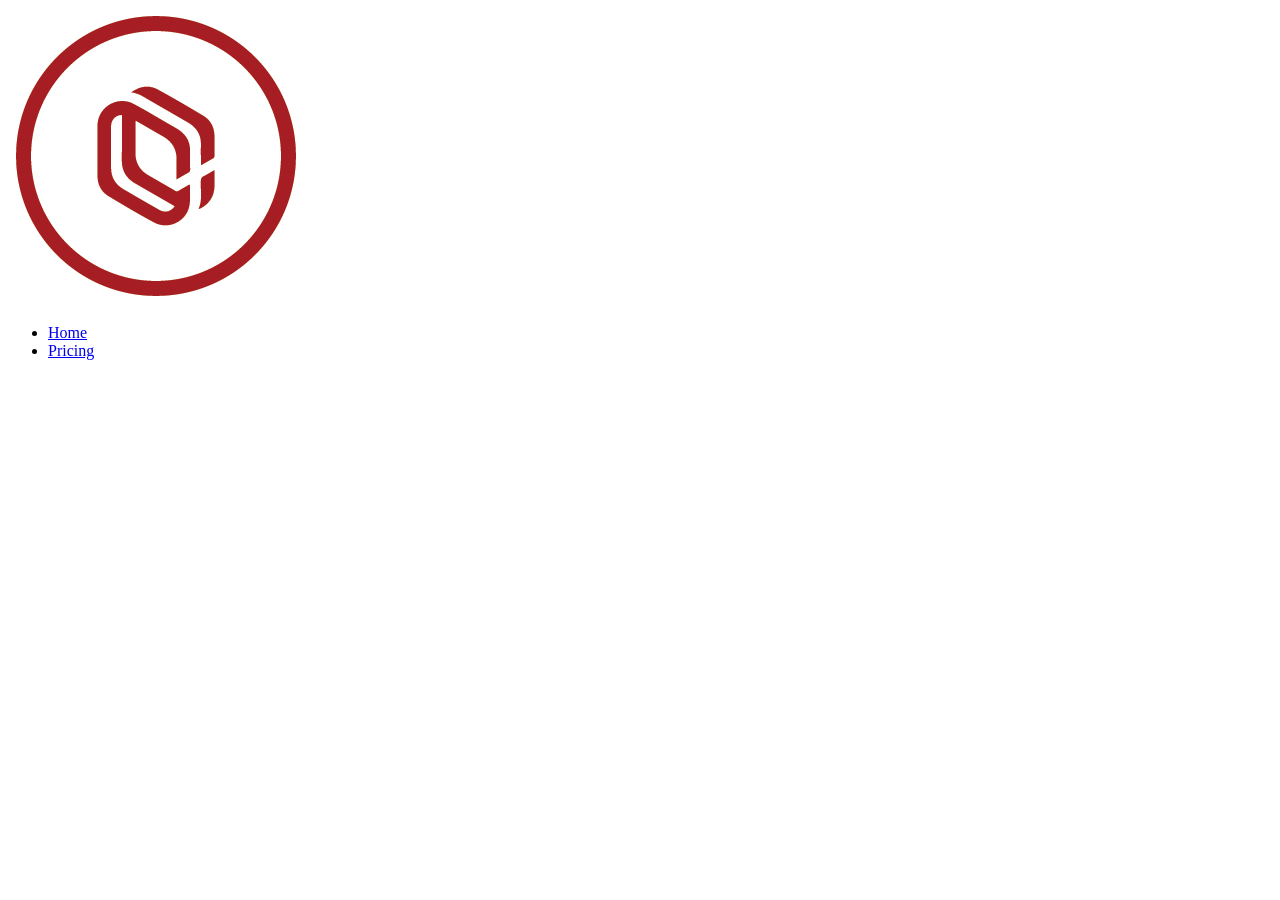
==== pricing.html @ cab198f0 "Pricing Page - Add Header section with navigation links" ====
<!DOCTYPE html>
<html lang="en">
<head>
    <meta charset="UTF-8">
    <meta name="viewport" content="width=device-width, initial-scale=1.0">
    <title>Chromelite Technologies Limited | Pricing</title>
</head>
<body>
    <header>
        <div class="site-header">
            <img src="chromelite-logo.png" alt="Chromelite Technologies Limited logo">
        </div>
        <nav class="navbar" aria-label="Main navigation">
            <ul>
                <li><a href="index.html">Home</a></li>
                <li><a href="pricing.html" class="active">Pricing</a></li>
            </ul>
        </nav>
    </header>

    <main>

    </main>

    <footer>

    </footer>
</body>
</html>
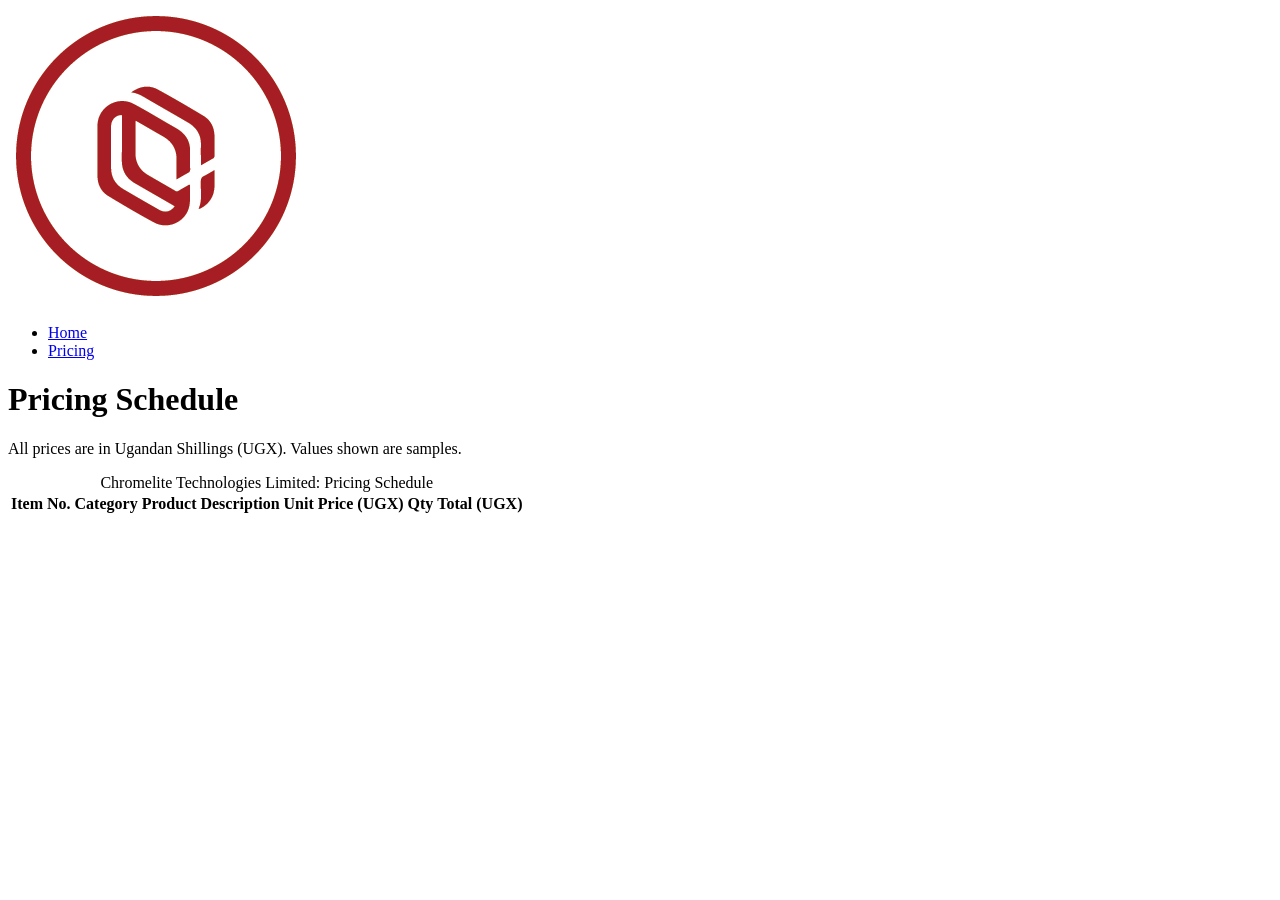
==== commit 7ae0c679: "Pricing Page - Add page header and table head columns" ====
--- a/pricing.html
+++ b/pricing.html
@@ -18,8 +18,27 @@
         </nav>
     </header>
 
-    <main>
+    <main class="pricing">
+        <div class="page-heading">
+            <h1>Pricing Schedule</h1>
+            <p>All prices are in Ugandan Shillings (UGX). Values shown are samples.</p>
+        </div>
 
+        <div class="table-wrap">
+            <table>
+                <caption>Chromelite Technologies Limited: Pricing Schedule</caption>
+                <thead>
+                    <tr>
+                        <th scope="col">Item No.</th>
+                        <th scope="col">Category</th>
+                        <th scope="col">Product Description</th>
+                        <th scope="col" class="num">Unit Price (UGX)</th>
+                        <th scope="col" class="num">Qty</th>
+                        <th scope="col" class="num">Total (UGX)</th>
+                    </tr>
+                </thead>
+            </table>
+        </div>
     </main>
 
     <footer>
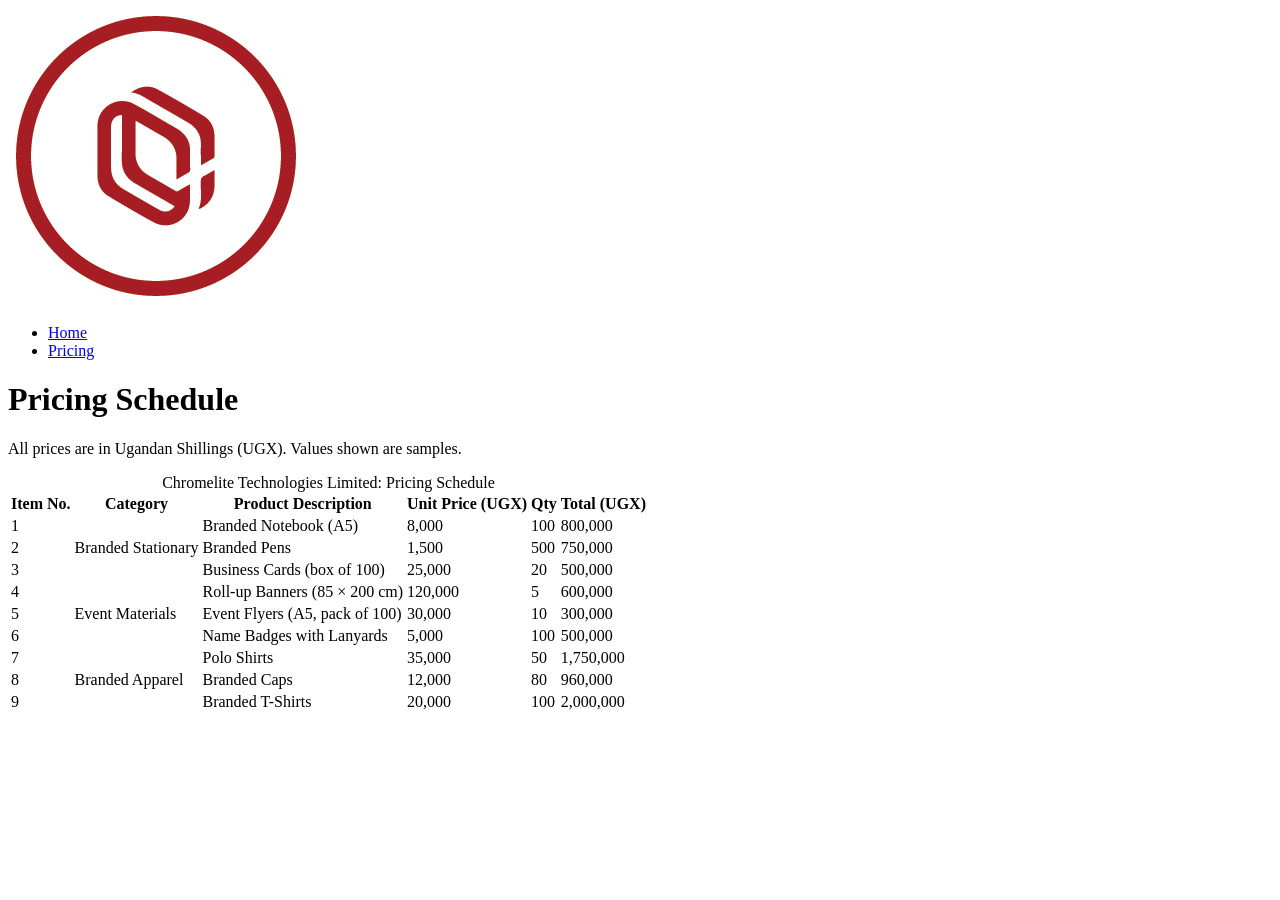
==== commit 3a2fc51c: "Pricing page - Add table body and different categories of products" ====
--- a/pricing.html
+++ b/pricing.html
@@ -37,6 +37,80 @@
                         <th scope="col" class="num">Total (UGX)</th>
                     </tr>
                 </thead>
+
+                <tbody>
+                    <!-- Branded Stationary -->
+                     <tr class="group-start">
+                        <td>1</td>
+                        <td class="category" rowspan="3">Branded Stationary</td>
+                        <td>Branded Notebook (A5)</td>
+                        <td class="num">8,000</td>
+                        <td class="num">100</td>
+                        <td class="num">800,000</td>
+                     </tr>
+                     <tr>
+                        <td>2</td>
+                        <td>Branded Pens</td>
+                        <td class="num">1,500</td>
+                        <td class="num">500</td>
+                        <td class="num">750,000</td>
+                     </tr>
+                     <tr>
+                        <td>3</td>
+                        <td>Business Cards (box of 100)</td>
+                        <td class="num">25,000</td>
+                        <td class="num">20</td>
+                        <td class="num">500,000</td>
+                     </tr>
+
+                     <!-- Event Materials -->
+                      <tr class="group-start">
+                        <td>4</td>
+                        <td class="category" rowspan="3">Event Materials</td>
+                        <td>Roll-up Banners (85 × 200 cm)</td>
+                        <td class="num">120,000</td>
+                        <td class="num">5</td>
+                        <td class="num">600,000</td>
+                      </tr>
+                      <tr>
+                        <td>5</td>
+                        <td>Event Flyers (A5, pack of 100)</td>
+                        <td class="num">30,000</td>
+                        <td class="num">10</td>
+                        <td class="num">300,000</td>
+                      </tr>
+                      <tr>
+                        <td>6</td>
+                        <td>Name Badges with Lanyards</td>
+                        <td class="num">5,000</td>
+                        <td class="num">100</td>
+                        <td class="num">500,000</td>
+                      </tr>
+
+                      <!-- Branded apparel -->
+                       <tr class="group-start">
+                        <td>7</td>
+                        <td class="category" rowspan="3">Branded Apparel</td>
+                        <td>Polo Shirts</td>
+                        <td class="num">35,000</td>
+                        <td class="num">50</td>
+                        <td class="num">1,750,000</td>
+                       </tr>
+                       <tr>
+                        <td>8</td>
+                        <td>Branded Caps</td>
+                        <td class="num">12,000</td>
+                        <td class="num">80</td>
+                        <td class="num">960,000</td>
+                       </tr>
+                       <tr>
+                        <td>9</td>
+                        <td>Branded T-Shirts</td>
+                        <td class="num">20,000</td>
+                        <td class="num">100</td>
+                        <td class="num">2,000,000</td>
+                       </tr>
+                </tbody>
             </table>
         </div>
     </main>
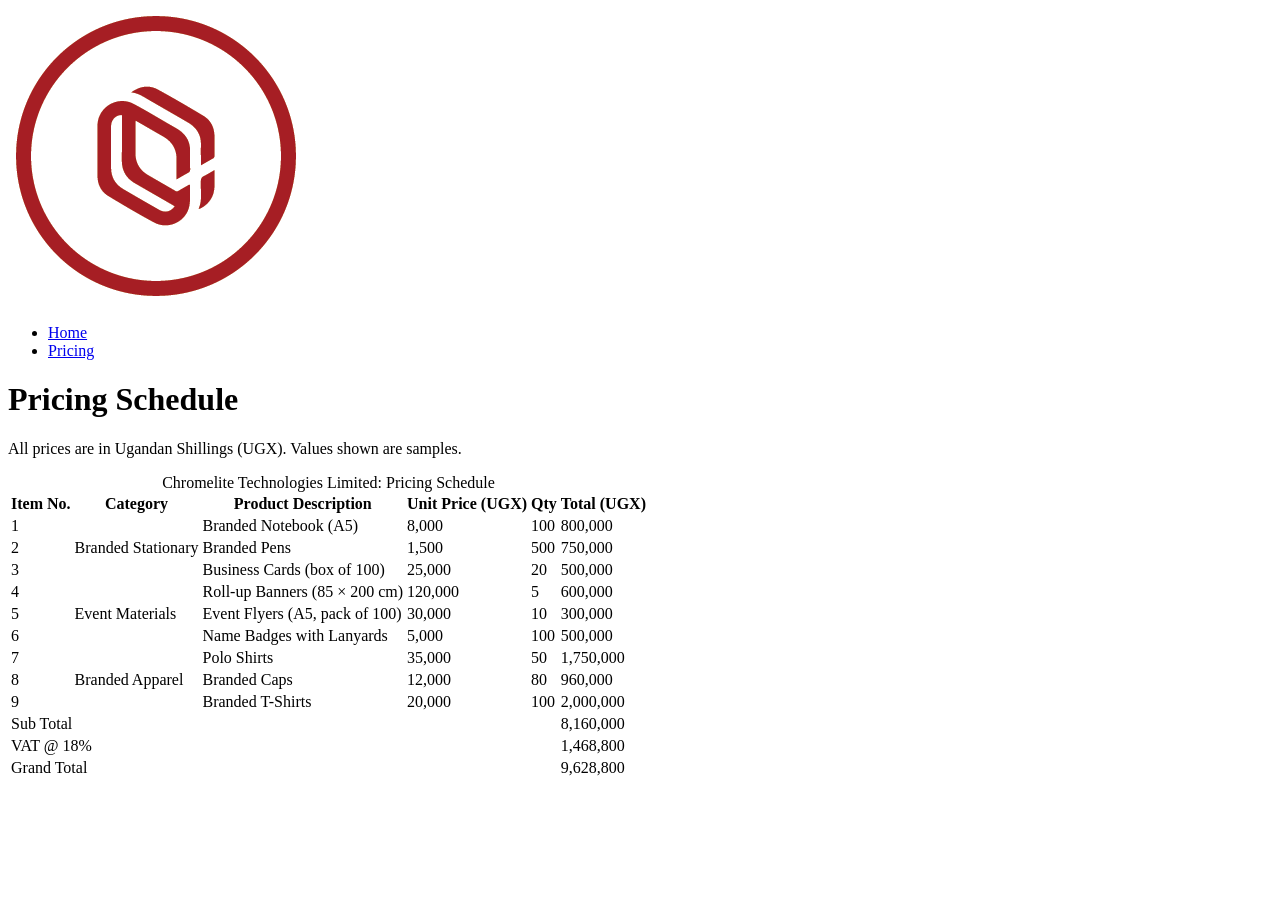
==== commit d07182d0: "Pricing Page - Add table footer with totals" ====
--- a/pricing.html
+++ b/pricing.html
@@ -111,6 +111,22 @@
                         <td class="num">2,000,000</td>
                        </tr>
                 </tbody>
+
+                <!-- Table footer -->
+                 <tfoot>
+                    <tr>
+                        <td class="label" colspan="5">Sub Total</td>
+                        <td class="num">8,160,000</td>
+                    </tr>
+                    <tr>
+                        <td class="label" colspan="5">VAT @ 18%</td>
+                        <td class="num">1,468,800</td>
+                    </tr>
+                    <tr class="grand">
+                        <td class="label" colspan="5">Grand Total</td>
+                        <td class="num">9,628,800</td>
+                    </tr>
+                 </tfoot>
             </table>
         </div>
     </main>
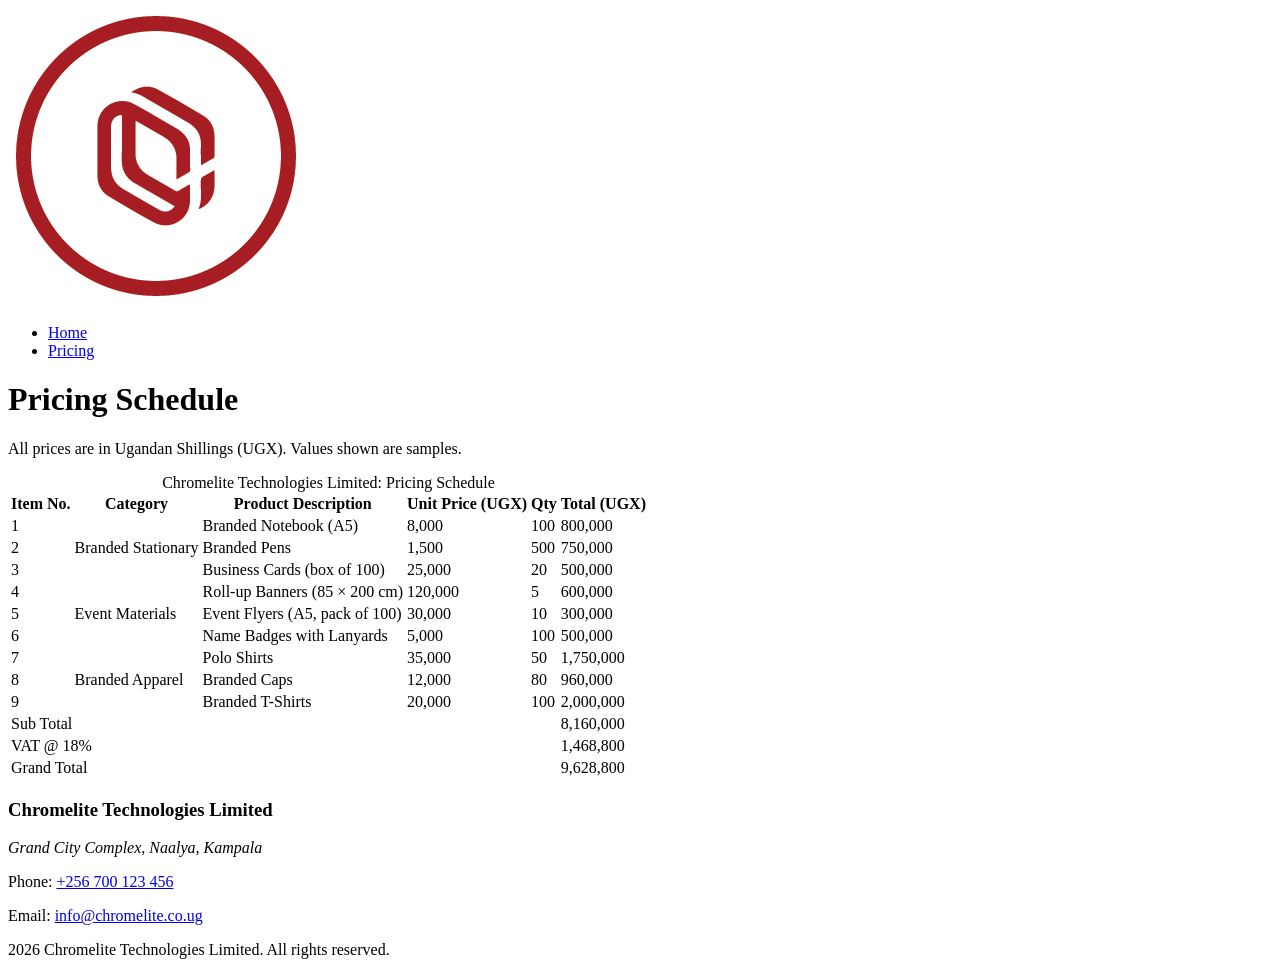
==== commit d89faf7f: "Pricing Page - Add footer section with phone number, email and copyright" ====
--- a/pricing.html
+++ b/pricing.html
@@ -132,7 +132,17 @@
     </main>
 
     <footer>
-
+        <div class="footer-inner">
+            <div>
+                <h3>Chromelite Technologies Limited</h3>
+                <address>Grand City Complex, Naalya, Kampala</address>
+            </div>
+            <div>
+                <p>Phone: <a href="tel:+256700123456">+256 700 123 456</a></p>
+                <p>Email: <a href="mailto:info@chromelite.co.ug">info@chromelite.co.ug</a></p>
+            </div>
+        </div>
+        <p class="copyright">2026 Chromelite Technologies Limited. All rights reserved.</p>
     </footer>
 </body>
 </html>
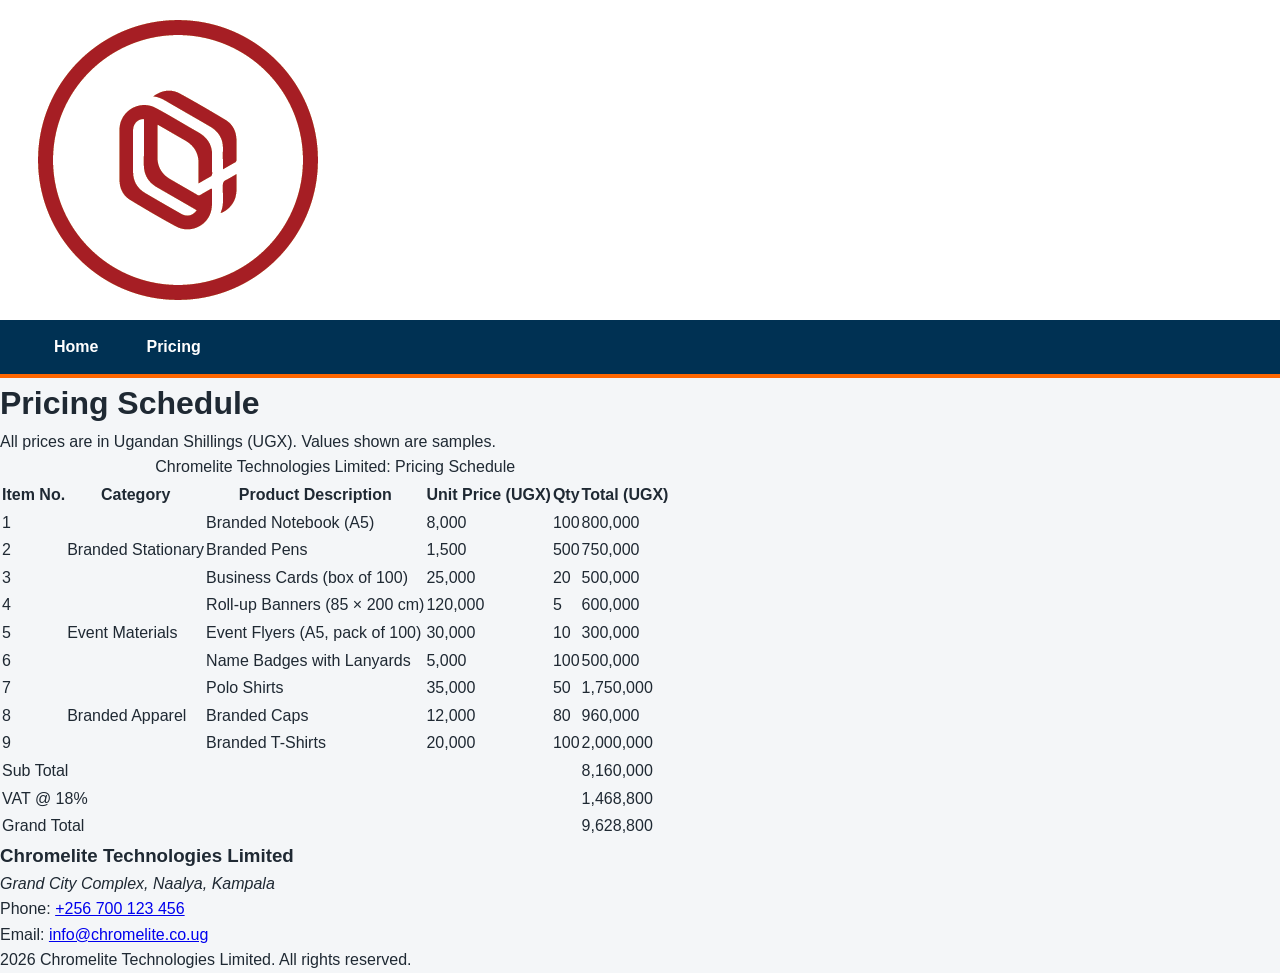
==== commit 8c829bb7: "Style Navbar for both pages" ====
--- a/pricing.html
+++ b/pricing.html
@@ -4,6 +4,7 @@
     <meta charset="UTF-8">
     <meta name="viewport" content="width=device-width, initial-scale=1.0">
     <title>Chromelite Technologies Limited | Pricing</title>
+    <link rel="stylesheet" href="chromelite.css">
 </head>
 <body>
     <header>
--- a/chromelite.css
+++ b/chromelite.css
@@ -0,0 +1,58 @@
+/* CSS Reset */
+* {
+    margin: 0;
+    padding: 0;
+    box-sizing: border-box;
+}
+
+body {
+    font-family: Arial, Helvetica, sans-serif;
+    line-height: 1.6;
+    color: #1F2933;
+    background: #F4F6F8;
+    min-height: 100vh;
+    display: flex;
+    flex-direction: column;
+}
+
+main {
+    flex: 1;
+}
+
+/* Header and Navbar */
+.site-header {
+    background: #FFFFFF;
+    padding: 12px 30px;
+}
+
+.site-header img {
+    display: block;
+    height: auto;
+}
+
+.navbar {
+    background: #003153;
+    border-bottom: 4px solid #FF6600;
+}
+
+.navbar ul {
+    list-style: none;
+    display: flex;
+    padding: 0 30px;
+}
+
+.navbar a {
+    display: block;
+    color: #FFFFFF;
+    font-weight: bold;
+    text-decoration: none;
+    padding: 14px 24px;
+}
+
+.navbar a:hover {
+    color: #FF6600;
+}
+
+.navbar  a.active {
+    box-shadow: inset 0, -4px 0 #FF6600;
+}
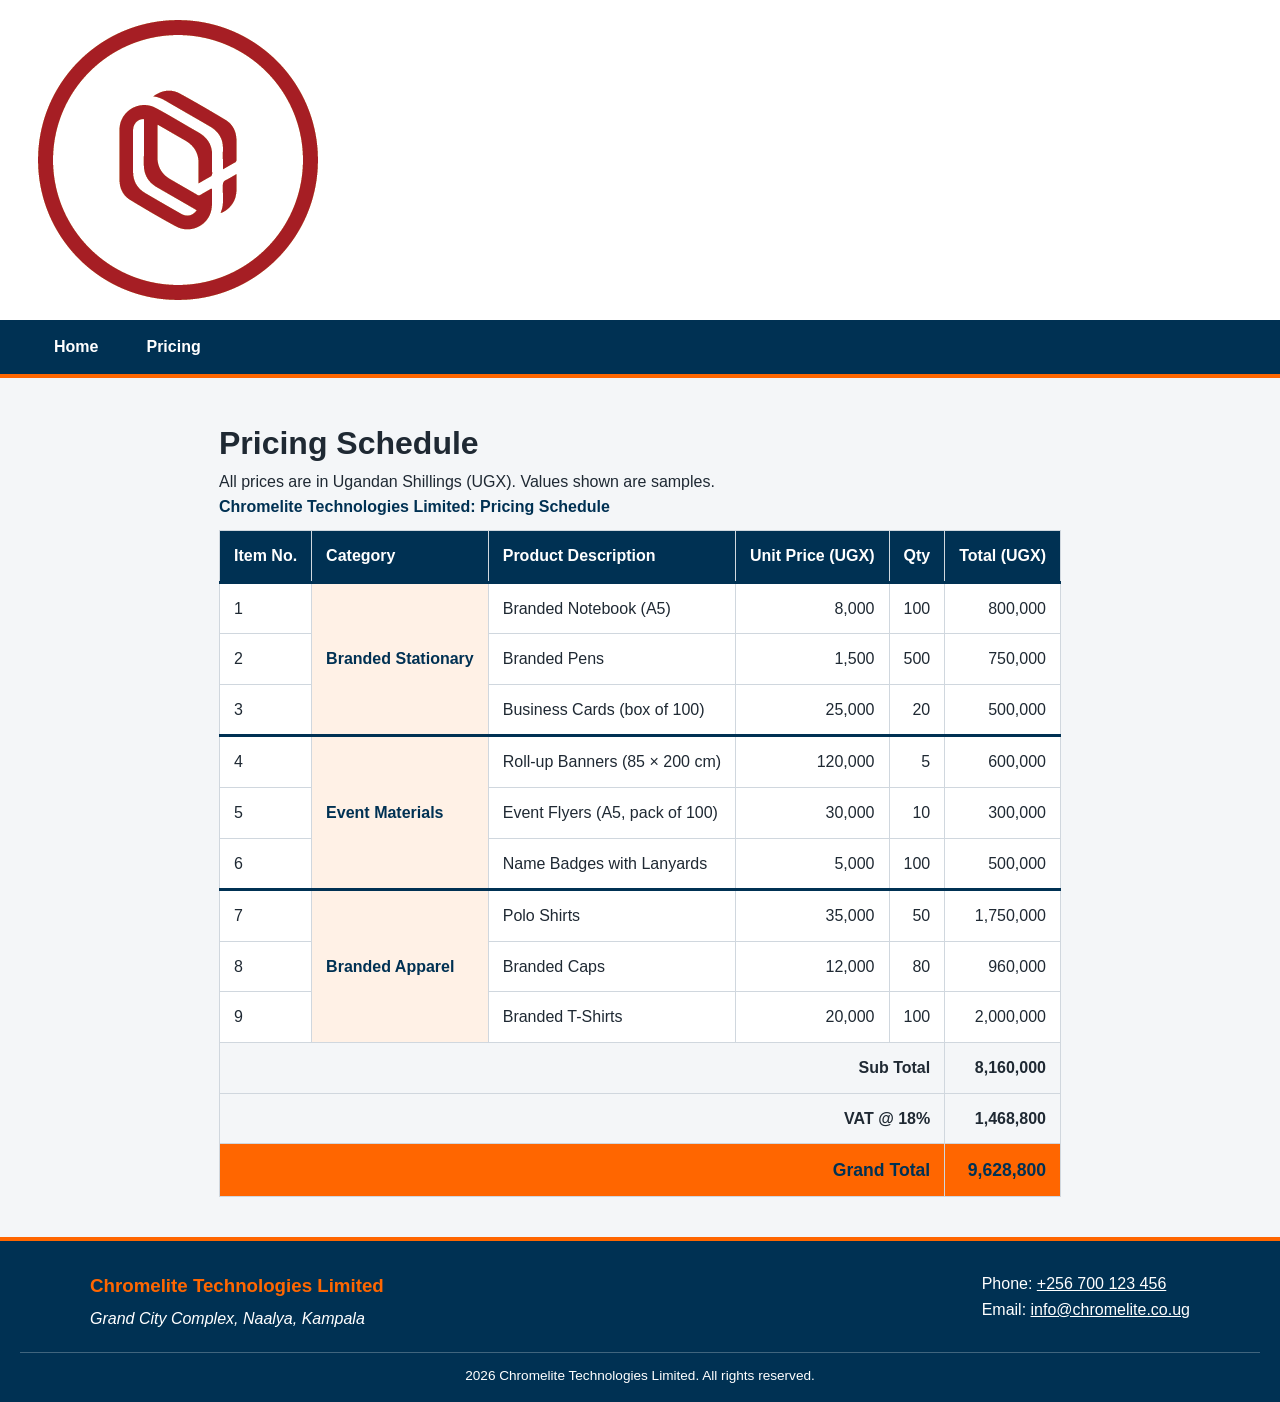
==== commit 3d87922f: "Pricing Page - Add internal CSS with print styles only" ====
--- a/pricing.html
+++ b/pricing.html
@@ -5,6 +5,39 @@
     <meta name="viewport" content="width=device-width, initial-scale=1.0">
     <title>Chromelite Technologies Limited | Pricing</title>
     <link rel="stylesheet" href="chromelite.css">
+
+    <!-- Internal CSS - Print styles Only -->
+     <style>
+        @media print {
+            header,
+            footer,
+            .page-heading {
+                display: none;
+            }
+
+            body {
+                background: #FFFFFF;
+                color: #000000;
+            }
+
+            .pricing {
+                max-width: none;
+                padding: 0;
+            }
+
+            table {
+                width: 100%;
+                border-collapse: collapse;
+            }
+
+            table th,
+            table td {
+                border: 1px solid #000000 !important;
+                background: #FFFFFF !important;
+                color: #000000 !important;
+            }
+        }
+     </style>
 </head>
 <body>
     <header>
--- a/chromelite.css
+++ b/chromelite.css
@@ -55,4 +55,206 @@
 
 .navbar  a.active {
     box-shadow: inset 0, -4px 0 #FF6600;
-}+}
+
+/* Intro section */
+.intro {
+    background-color: #003153;
+    color: #FFFFFF;
+    text-align: center;
+    padding: 55px 20px;
+}
+
+.intro h1 {
+    font-size: 2.2rem;
+    margin-bottom: 10px;
+}
+
+.intro p {
+    max-width: 650px;
+    margin: 0 auto;
+}
+
+/* Why Choose section */
+.why {
+    max-width: 1100px;
+    margin: 0 auto;
+    padding: 50px 20px;
+}
+
+.why h2 {
+    text-align: center;
+    color: #003153;
+    font-size: 1.9rem;
+}
+
+.why h2::after {
+    content: "";
+    display: block;
+    width: 70px;
+    height: 4px;
+    background-color: #FF6600;
+    margin: 10px auto 0;
+}
+
+/* Cards */
+.cards {
+    margin-top: 35px;
+}
+
+/* Clear the float so that the section wraps the cards */
+.cards::after {
+    content: "";
+    display: block;
+    clear: both;
+}
+
+.card {
+    float: left;
+    width: 31.333%;
+    margin-right: 3%;
+    background-color: #FFFFFF;
+    border-top: 5px solid #FF6600;
+    border-radius: 6px;
+    padding: 25px;
+    box-sizing: 0 2px 10px rgba(0, 49, 83, 0.12);
+}
+
+.card:last-child {
+    margin-right: 0;
+}
+
+.card h3 {
+    color: #003153;
+    margin-bottom: 10px;
+}
+
+/* Pricing page */
+.pricing {
+    max-width: 1100px;
+    margin: 0 auto;
+    padding: 40px 20px;
+}
+
+.page-header h1 {
+    color: #003153;
+}
+
+.page-header p {
+    margin: 5px 0 25px;
+}
+
+/* Pricing page - Table */
+.table-wrap {
+    overflow-x: auto;
+}
+
+table {
+    width: 100%;
+    border-collapse: collapse;
+    background: #FFFFFF;
+}
+
+caption {
+    caption-side: top;
+    text-align: left;
+    font-weight: bold;
+    color: #003153;
+    padding-bottom: 10px;
+}
+
+th, td {
+    padding:  12px 14px;
+    border: 1px solid #D0D7DE;
+    text-align: left;
+}
+
+thead th {
+    background-color: #003153;
+    color: #FFFFFF;
+}
+
+td.category {
+    background-color: #FFF1E6;
+    color: #003153;
+    font-weight: bold;
+    vertical-align: middle;
+}
+
+tbody tr.group-start td {
+    border-top: 3px solid #003153;
+}
+
+.num {
+    text-align: right;
+}
+
+tfoot td {
+    font-weight: bold;
+    background-color: #F4F6F8;
+}
+
+tfoot .label {
+    text-align: right;
+}
+
+tfoot tr.grand td {
+    background: #FF6600;
+    color: #003153;
+    font-size: 1.1rem;
+}
+
+/* Footer section */
+footer {
+    background: #003153;
+    color: #FFFFFF;
+    border-top: 4px solid #FF6600;
+    padding: 30px 20px 15px;
+}
+
+.footer-inner {
+    max-width: 1100px;
+    margin: 0 auto;
+    display: flex;
+    flex-wrap: wrap;
+    justify-content: space-between;
+    gap: 20px;
+}
+
+footer h3 {
+    color: #FF6600;
+    margin-bottom: 5px;
+}
+
+footer address {
+    font-size: normal;
+}
+
+footer a {
+    color: #FFFFFF;
+}
+
+footer a:hover {
+    color: #FF6600;
+}
+
+.copyright {
+    text-align: center;
+    font-size: 0.85rem;
+    margin-top: 20px;
+    padding-top: 12px;
+    border-top: 1px solid rgba(255, 255, 255, 0.25);
+}
+
+/* Small Screens */
+@media (max-width: 700px) {
+    .navbar ul {
+        padding: 0 10px;
+    }
+
+    .card {
+        float: none;
+        width: 100%;
+        margin: 0 0 20px;
+    }
+}
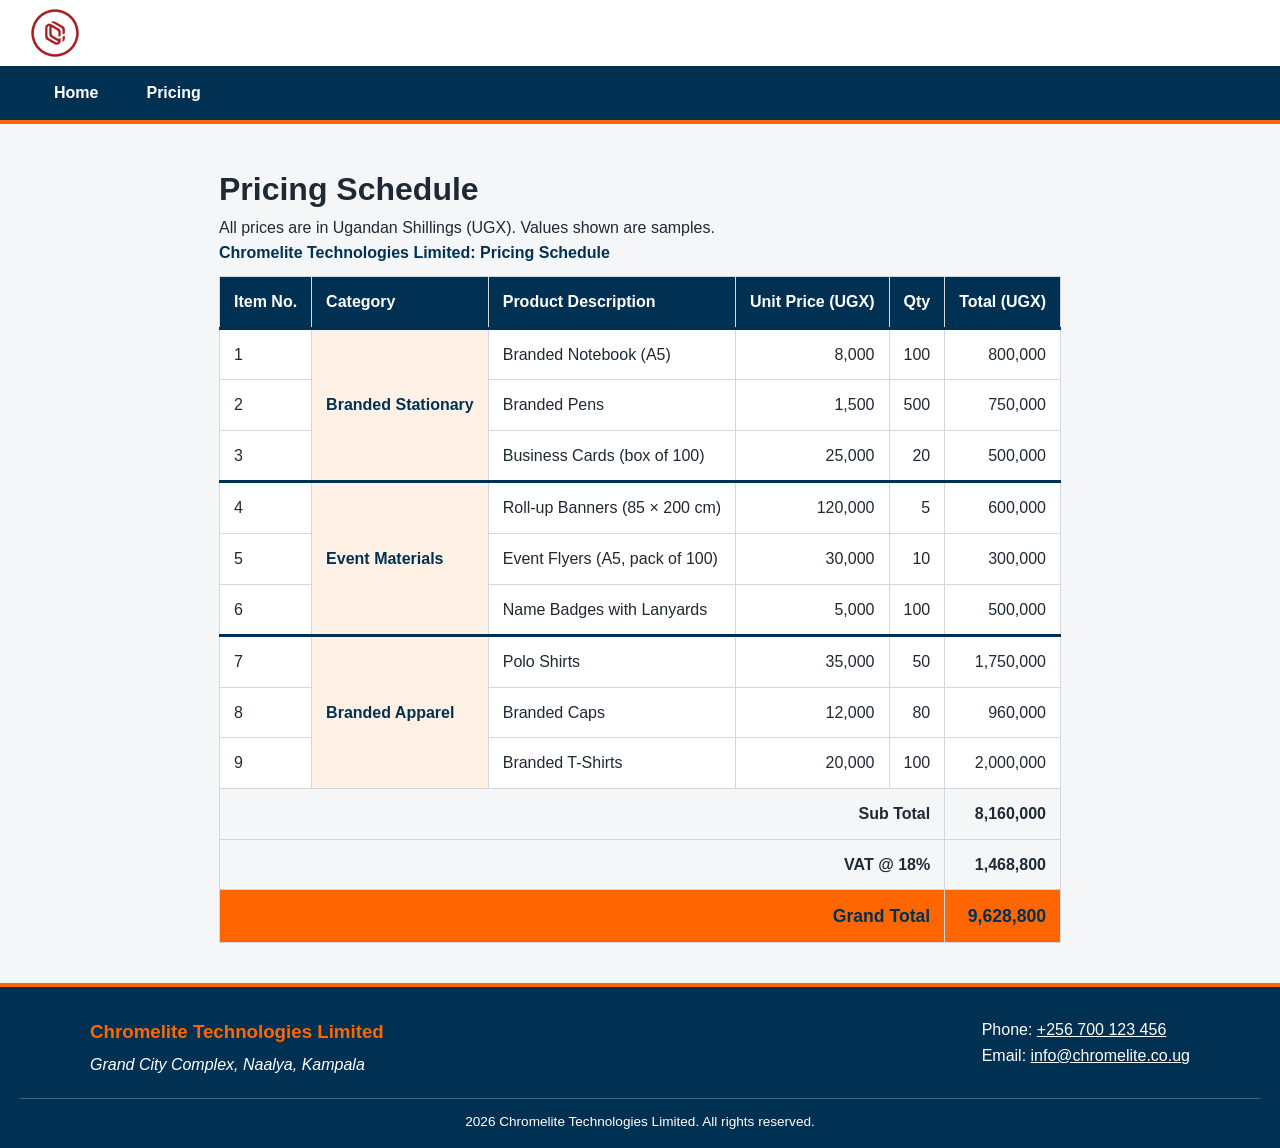
==== commit fb005e15: "Fix the logo by adding the inline style on the logo image - width" ====
--- a/pricing.html
+++ b/pricing.html
@@ -42,7 +42,7 @@
 <body>
     <header>
         <div class="site-header">
-            <img src="chromelite-logo.png" alt="Chromelite Technologies Limited logo">
+            <img src="chromelite-logo.png" alt="Chromelite Technologies Limited logo" style="width: 50px;">
         </div>
         <nav class="navbar" aria-label="Main navigation">
             <ul>
--- a/chromelite.css
+++ b/chromelite.css
@@ -22,7 +22,7 @@
 /* Header and Navbar */
 .site-header {
     background: #FFFFFF;
-    padding: 12px 30px;
+    padding: 8px 30px;
 }
 
 .site-header img {
